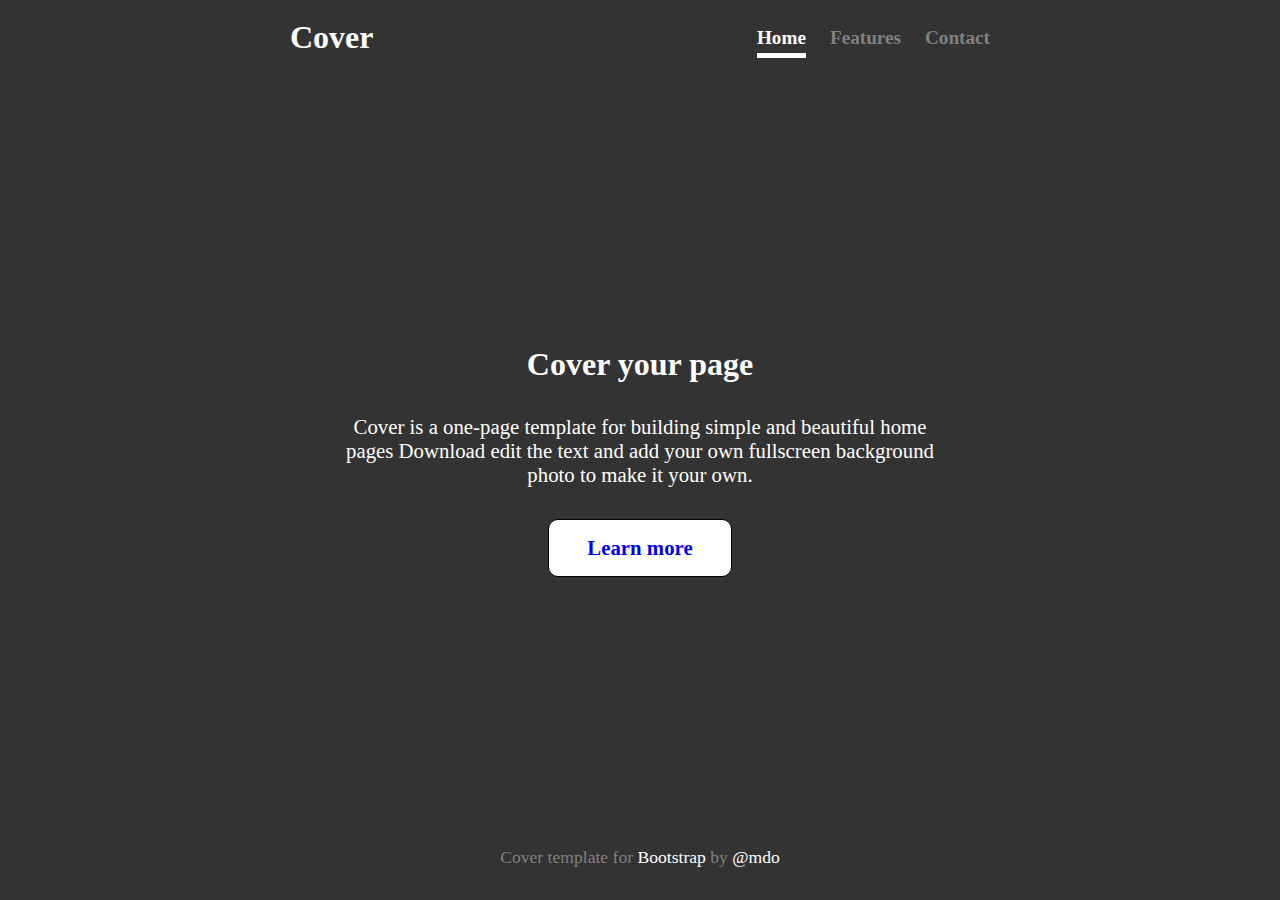
==== index.html @ 4465f738 "Add files via upload" ====
<!DOCTYPE html>
<html lang="en">
<head>
    <meta charset="UTF-8">
    <title>Example</title>
    <link rel="stylesheet" href="hhh.css">
</head>
<body>
    <div class="container">
        <header>
            <p>Cover</p>
            <ul>
                <li><a href="#">Home</a></li>
                <li><a href="#">Features</a></li>
                <li><a href="#">Contact</a></li>
            </ul>
        </header>
        <section>
            <p>Cover your page</p>
            <p>Cover is a one-page template for building simple and beautiful home pages Download edit the text and add your own fullscreen background photo to make it your own.</p>
            <a href="#">Learn more</a>
        </section>
        <footer>
            Cover template for <a href="www.naver.com">Bootstrap</a> by <a href="www.naver.com">@mdo</a>
        </footer>
    </div>
</body>
</html>
---- hhh.css ----
* {
    padding: 0;
    margin: 0;
    /* border: 1px solid black; */
    /* 모든 태그들의 여백을 없애고 보기 좋게 테두리 만들기 */
}
body {
    background-color: #333;
    color: white;
}
.container {
    max-width: 700px;
    /* container 넓이를 700px로 설정*/
    margin: 0 auto;
    /* 가운데 정렬 시키기 */
    box-sizing: border-box;
    /* 박스 사이즈를 콘텐트 박스말고 보더 박스로 바꾸기 */
    height: 100vh;
    /* 높이는 화면 최대높이로 설정 */
    display: flex;
    /* 레이아웃 flex 설정*/
    flex-direction: column;
    /* flex 세로로 설정 */
    justify-content: space-between;
    /* 박스 사이 떨어지게 만들기 */
    align-items: center;
    /* 가운데 정렬 */
}
/* container 작업은 end */
header {
    display: flex;
    justify-content: space-between;
    width: 100%;
    align-items: center;
    padding: 1.2rem 0;
    /* 위쪽 여백 */
}
header>p {
    font-size: 2rem;
    font-weight: 700;
}
header>ul {
    display: flex;
}
header>ul>li {
    list-style-type: none;
    margin-left: 1.5rem;
    color: white;
}
header>ul>li>a {
    text-decoration: none;
    /* 밑줄 없애고 */
    font-size: 1.2rem;
    font-weight: 800;
    padding-bottom: 5px;
    /* 아래쪽 테두리 조금 내려가게 설정 */
    color: gray;
}
header>ul>li:first-child>a {
    border-bottom: 5px solid white;
    color: white;
    /* 첫번째 항목 밑줄 설정 */
}
header>ul>li>a:hover {
    border-bottom: 5px solid gray;
}
@media screen and (max-width:700px){
    header {
        flex-direction: column;
    }
}
section {
    padding: 0 3rem;
    text-align: center;
}
section>p {
    margin-bottom: 2rem;
}
section>p:first-child {
    font-size: 2rem;
    font-weight: 900;
    /* p 태그 첫번쨰 만지기 */
}
section>p:last-of-type {
    font-size: 1.3rem;
    font-weight: 500;
    /* p 태그 마지막 만지기 */
}
section>a {
    display: block;
    /* a 태그가 inline 속성이라 block 속성으로 변경 */
    border: 1px solid black;
    width: 150px;
    font-size: 1.3rem;
    font-weight: 600;
    margin: auto;
    padding: 1rem;
    border-radius: 10px;
    text-decoration: none;
    background-color: white;
}
footer {
    margin-bottom: 2rem;
    font-size: 1.1rem;
    color: gray;
}
footer>a {
    text-decoration: none;
    color: white;
}
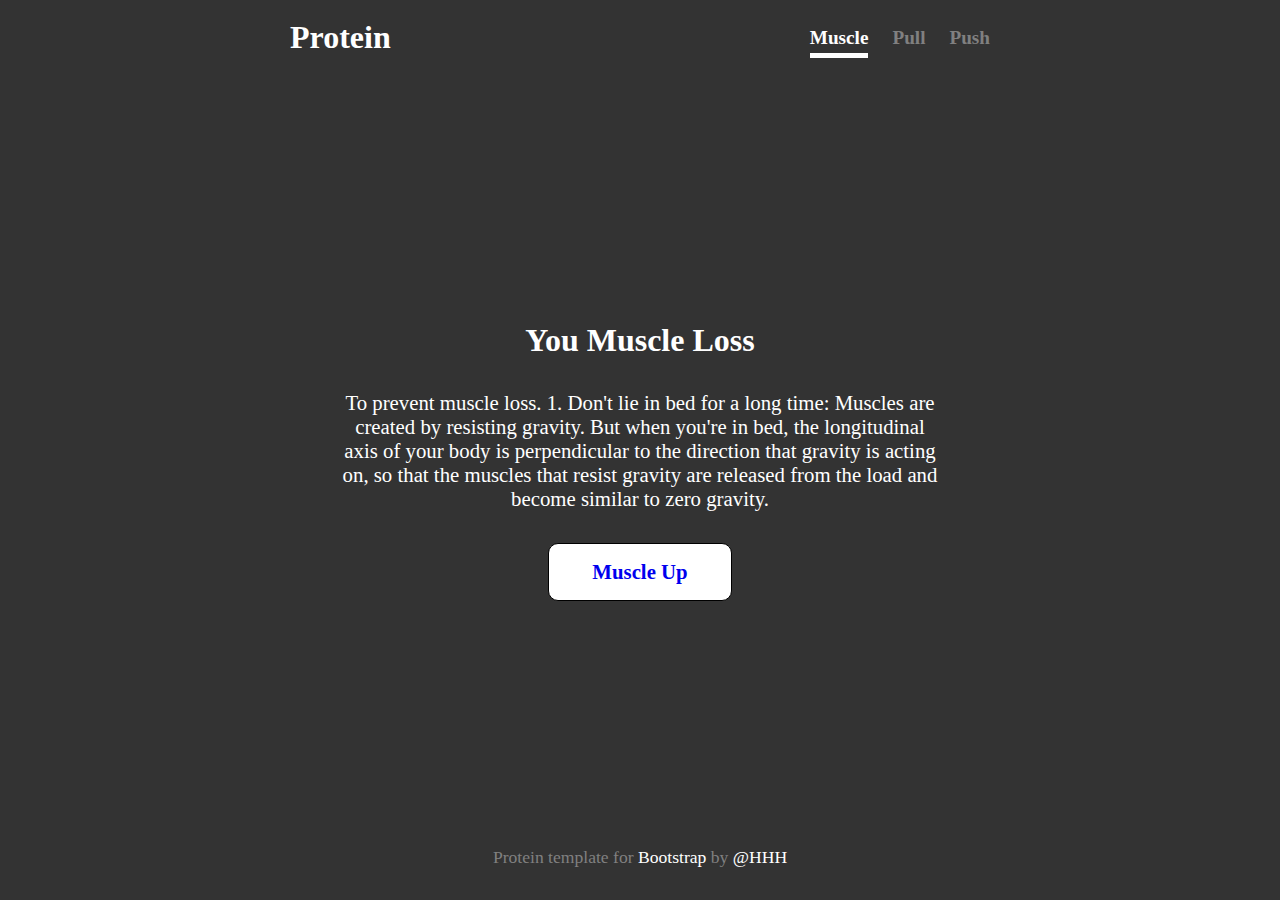
==== commit 1fdf259e: "Add files via upload" ====
--- a/index.html
+++ b/index.html
@@ -8,20 +8,20 @@
 <body>
     <div class="container">
         <header>
-            <p>Cover</p>
+            <p>Protein</p>
             <ul>
-                <li><a href="#">Home</a></li>
-                <li><a href="#">Features</a></li>
-                <li><a href="#">Contact</a></li>
+                <li><a href="#">Muscle</a></li>
+                <li><a href="#">Pull</a></li>
+                <li><a href="#">Push</a></li>
             </ul>
         </header>
         <section>
-            <p>Cover your page</p>
-            <p>Cover is a one-page template for building simple and beautiful home pages Download edit the text and add your own fullscreen background photo to make it your own.</p>
-            <a href="#">Learn more</a>
+            <p>You Muscle Loss</p>
+            <p>To prevent muscle loss. 1. Don't lie in bed for a long time: Muscles are created by resisting gravity. But when you're in bed, the longitudinal axis of your body is perpendicular to the direction that gravity is acting on, so that the muscles that resist gravity are released from the load and become similar to zero gravity.</p>
+            <a href="#">Muscle Up</a>
         </section>
         <footer>
-            Cover template for <a href="www.naver.com">Bootstrap</a> by <a href="www.naver.com">@mdo</a>
+            Protein template for <a href="www.naver.com">Bootstrap</a> by <a href="www.naver.com">@HHH</a>
         </footer>
     </div>
 </body>
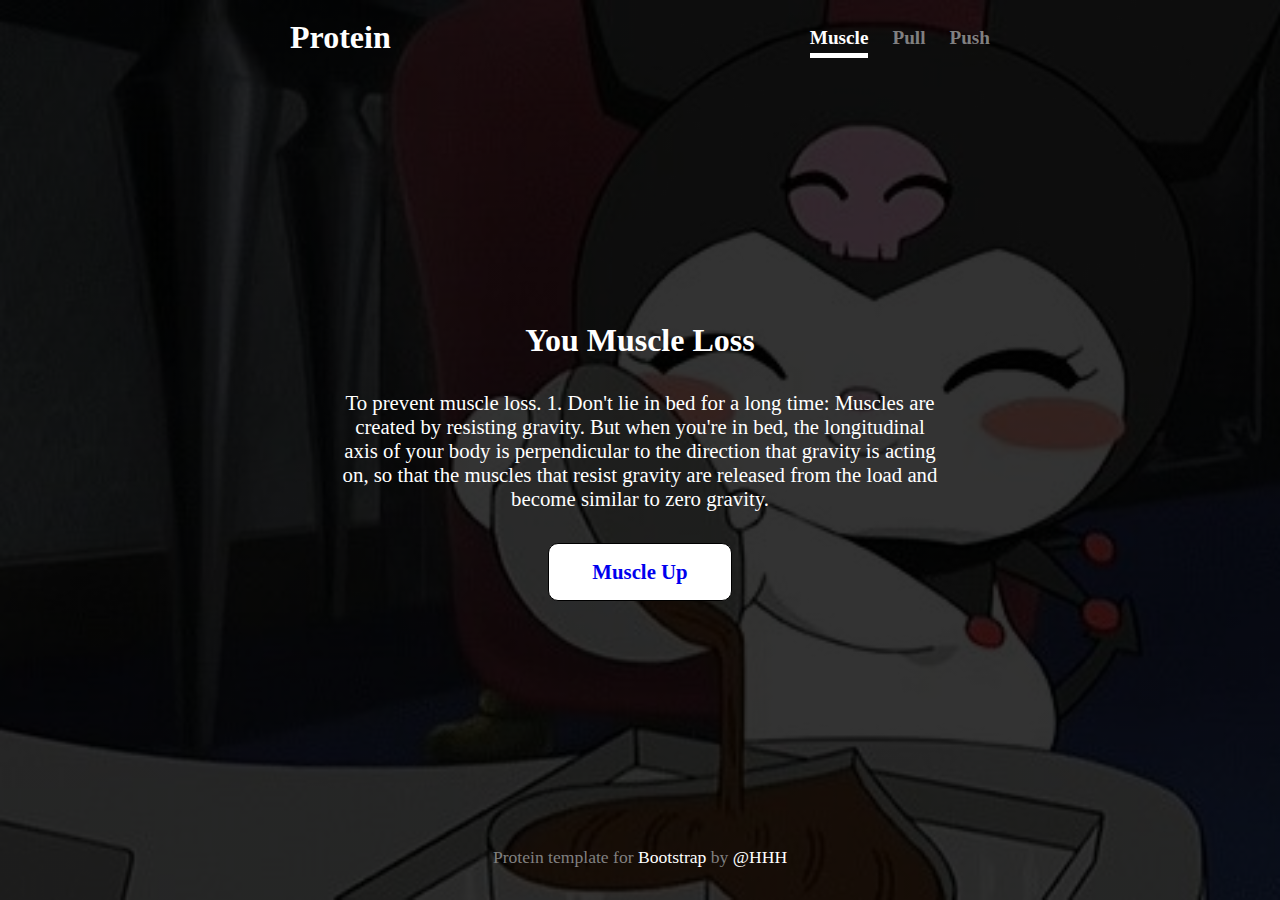
==== commit fbcb5174: "Add files via upload" ====
--- a/index.html
+++ b/index.html
@@ -21,7 +21,7 @@
             <a href="#">Muscle Up</a>
         </section>
         <footer>
-            Protein template for <a href="www.naver.com">Bootstrap</a> by <a href="www.naver.com">@HHH</a>
+            Protein template for <a href="https://cafe.naver.com/bodygood">Bootstrap</a> by <a href="https://cafe.naver.com/bodygood">@HHH</a>
         </footer>
     </div>
 </body>
--- a/hhh.css
+++ b/hhh.css
@@ -5,7 +5,8 @@
     /* 모든 태그들의 여백을 없애고 보기 좋게 테두리 만들기 */
 }
 body {
-    background-color: #333;
+    background: linear-gradient(rgba(0,0,0,0.8),rgba(0,0,0,0.8)),url(ex4.jpg);
+    background-size: cover;
     color: white;
 }
 .container {
